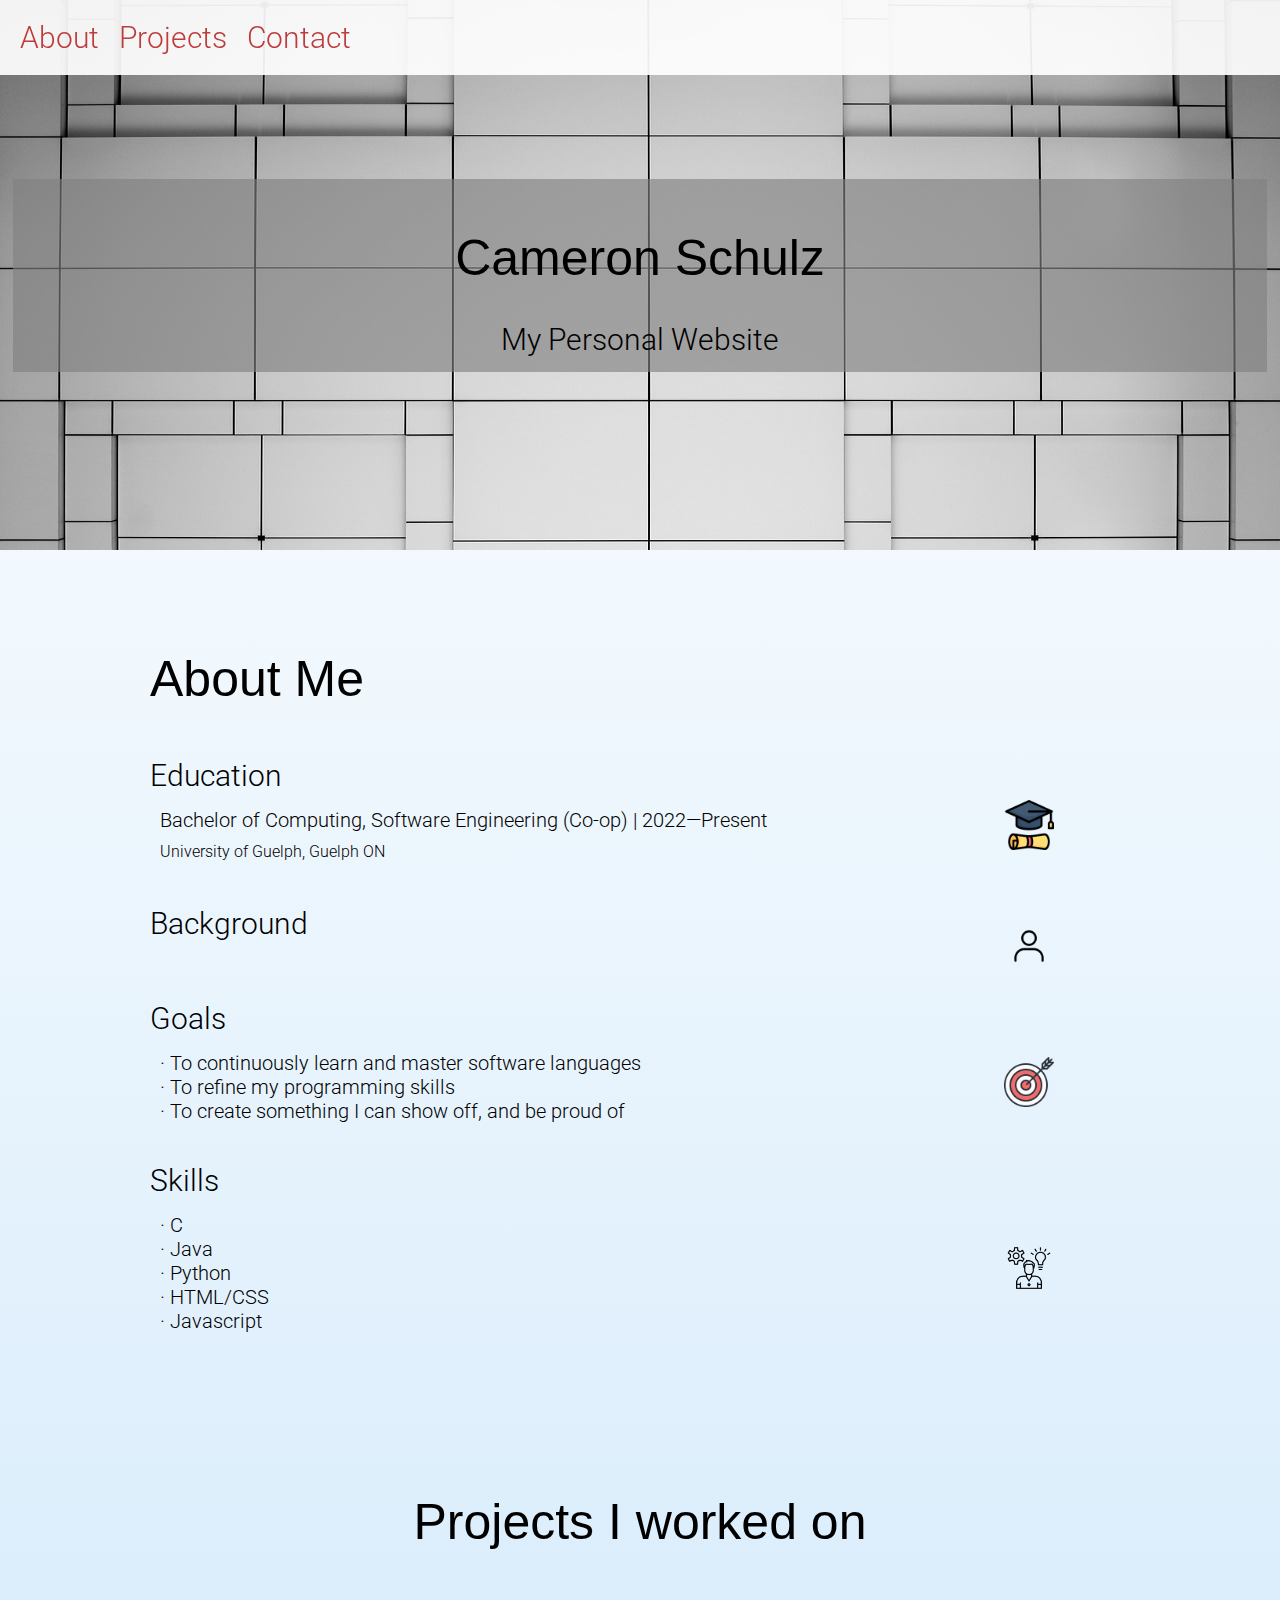
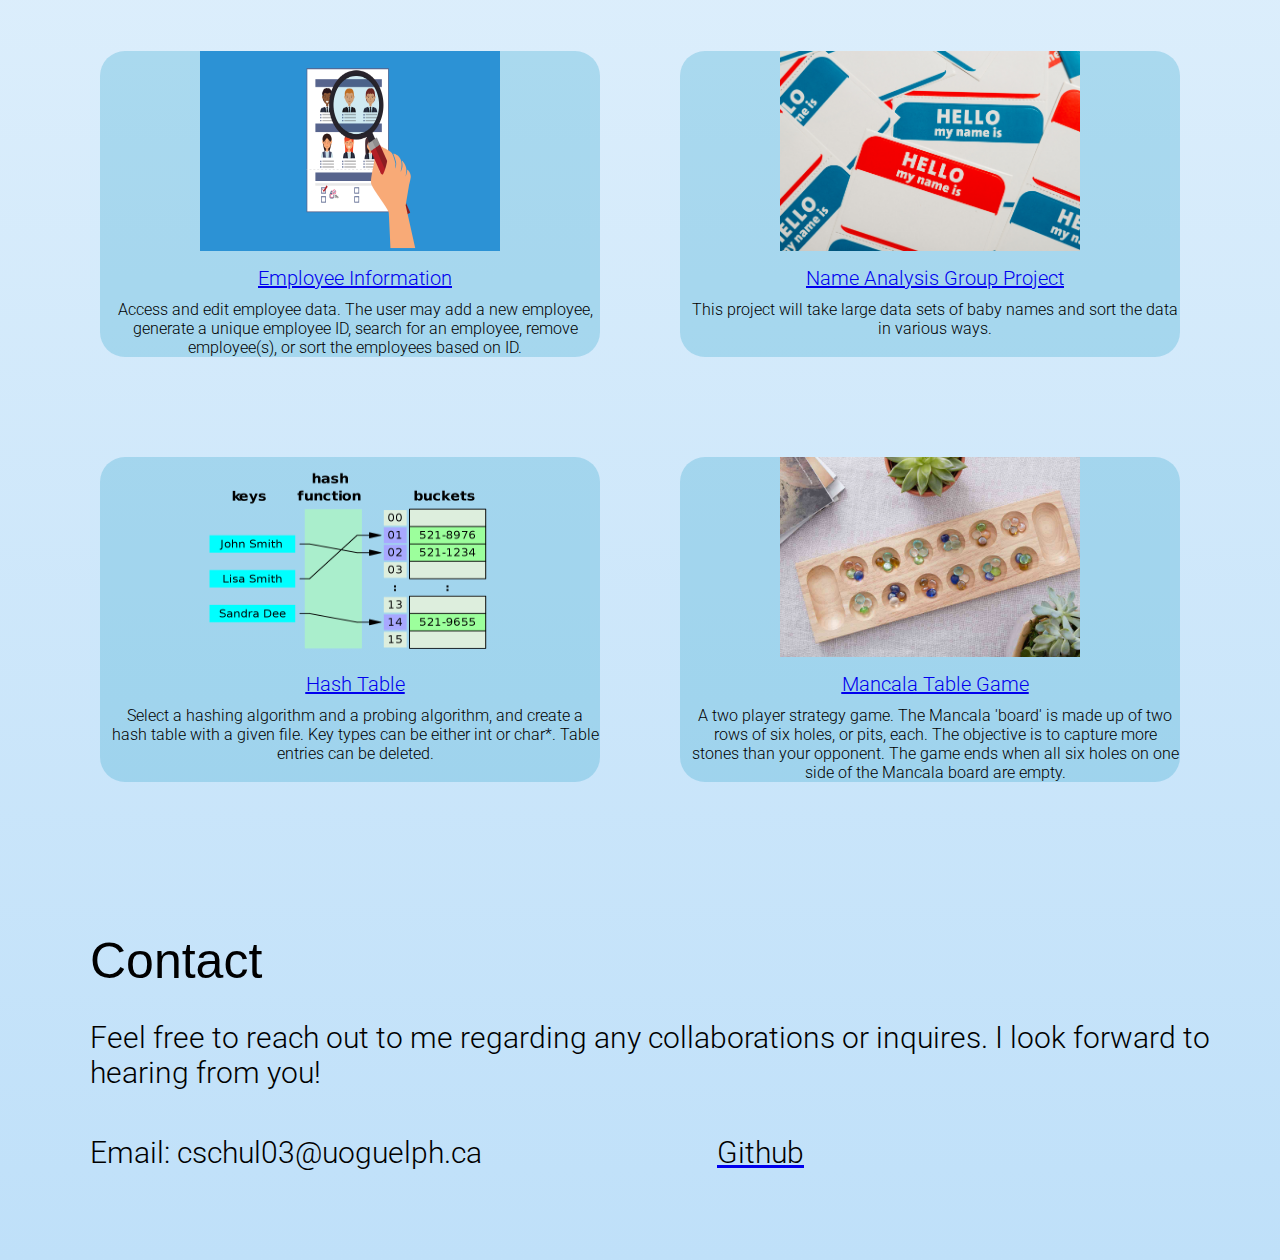
==== index.html @ c321ee20 "Added files via upload" ====
<!DOCTYPE html>

<html>

  <head>

    <link rel="preconnect" href="https://fonts.googleapis.com">
    <link rel="preconnect" href="https://fonts.gstatic.com" crossorigin>
    <link href="https://fonts.googleapis.com/css2?family=Roboto:wght@100;300;400;500;700&display=swap" rel="stylesheet">

    <link rel="stylesheet" href="style.css">

    <title>My Website</title>

  </head>

  <body>
    <header>
      <p>

      </p>
      <a class="link" href="#about">About</a>
      <a class="link" href="#projects">Projects</a>
      <a class="link" href="#contact">Contact</a>
    </header>
   
    <div class="title-container">

      <div class="format" style="
        width: 98vw;
        bottom: 200px;
        background-color: rgba(128, 128, 128, 0.64);
        ">
        <p class = "title">
          Cameron Schulz
        </p>
        <p class="subtitle" style="margin-top: -15px;">
          My Personal Website
        </p>

      </div>

    </div>

    <div class ="subformat" style="
      margin-bottom: 100px;
      margin-left: 150px;
    ">

      <section id="about">
        <p class="title" style="
        margin-top: 100px;
        margin-bottom: 20px;
      ">
        About Me
      </p>
      </section>

      <div class="grid-style" style="align-items: center;">
        <div class="text">
          <p class="subtitle">
            Education
          </p>

          <p class="description">
            Bachelor of Computing, Software Engineering (Co-op) | 2022—Present
          </p>
  
          <p class="point">
            University of Guelph, Guelph ON
          </p>

        </div> 
        <img class="icon" src="pic/education.png">
      </div>


      <div class="grid-style" style="align-items: center;">
        <div class="text">
          <p class="subtitle">
            Background
          </p>
    
          <p class="description">
          </p>
        </div>
        <img class="icon" src="pic/background.png">
        
      </div>


      <div class="grid-style" style="align-items: center;">
        <div class="text">
          <p class="subtitle">
            Goals
          </p>
    
          <p class="description">
            &#183; To continuously learn and master software languages <br>
            &#183; To refine my programming skills <br>
            &#183; To create something I can show off, and be proud of <br>
          </p>
        </div>
        <img class="icon" src="pic/goals.png">
        
      </div>
      

      <div class="grid-style" style="align-items: center;">
        <div class="text">
          <p class="subtitle">
            Skills
          </p>

          <p class="description">
            &#183; C          <br>
            &#183; Java       <br>
            &#183; Python     <br>
            &#183; HTML/CSS   <br>
            &#183; Javascript <br>
          </p>

        </div> 
        <img class="icon" src="pic/skills.png">
      </div>
    </div>



    
    <div class="format">
      <section id="projects">
        <p class="title" style="
          margin-bottom: 0px;
        ">
          Projects I worked on
        </p>
      </section>
      

      <div class="grid-style" style="align-items: top; margin-top: 100px;" >
        <div class="container" style="margin-left: 200px;">
          <a href="https://github.com/Camero-schulz/Employee_Information" target="_blank">
            <img class="poster" src="pic/employee.png">
            <p class="description" style="
              text-align: center;
              text-decoration: underline; 
              margin-top: 15px;
            ">
              Employee Information
            </p>
          </a>

          <p class="point" style="
            text-align: center;
          ">
          Access and edit employee data. The user may add a new 
          employee, generate a unique employee ID, search for an 
          employee, remove employee(s), or sort the employees based 
          on ID.
          </p>
        </div>

        <div class="container">
          <a href="https://github.com/Camero-schulz/Name_Analysis" target="_blank">
            <img class="poster" src="pic/name-analysis.jpg">
            <p class="description" style="
              text-align: center;
              text-decoration: underline; 
              margin-top: 15px;
            ">
              Name Analysis Group Project
            </p>
          </a>
          <p class="point" style="
            text-align: center;
          ">
          This project will take large data sets of baby names 
          and sort the data in various ways.
          </p>
        </div>
        
      </div>


      <div class="grid-style" style="align-items: top; margin-top: 100px;">
        <div class="container" style="margin-left: 200px; vertical-align: top;">
          <a href="https://github.com/Camero-schulz/Y2S1_HashTable" target="_blank">
            <img class="poster" src="pic/hash-table.png">
            <p class="description" style="
              text-align: center;
              text-decoration: underline; 
              margin-top: 15px;
            ">
              Hash Table
            </p>
          </a>

          <p class="point" style="
            text-align: center;
          ">
          Select a hashing algorithm and a probing algorithm, and 
          create a hash table with a given file. Key types can be
          either int or char*. Table entries can be deleted.
          </p>
        </div>

        <div class="container">
          <a href="https://github.com/Camero-schulz/Y2S1_MancalaGame" target="_blank">
            <img class="poster" src="pic/mancala.jpg">
            <p class="description" style="
              text-align: center;
              text-decoration: underline; 
              margin-top: 15px;
            ">
              Mancala Table Game
            </p>
          </a>
          

          <p class="point" style="
            text-align: center;
          ">
          A two player strategy game. The Mancala 'board' is made up 
          of two rows of six holes, or pits, each. The objective is to 
          capture more stones than your opponent. The game ends when 
          all six holes on one side of the Mancala board are empty.
          </p>
        </div>
        
      </div>

    </div>



    <div class="subformat" style="
      margin-top: 100px;
      margin-left: 90px;">
      <section id="contact">
        <p class="title">
          Contact
        </p>
      </section>
      

      <p class="subtitle" style="margin-top: -20px;">
        Feel free to reach out to me regarding any collaborations or inquires. I look forward to hearing from you!
      </p>

      <div class="grid-style" style="align-items: top; width: 60%; margin-bottom: 75px;">
        <p class="subtitle">
          Email: cschul03@uoguelph.ca
        </p>
  
        <a href="https://github.com/Camero-schulz" target="_blank">
          <p class="subtitle">
            Github
          </p>
          
        </a>
      </div>
      
      
    </div>
   
  </body>

</html>
---- style.css ----
html {
  scroll-behavior: smooth;
}

:root {
  --link-color:rgb(129, 129, 129);
  --header-link-color:rgb(191, 60, 60);
}

* {
  font-family: Roboto, Arial, sans-serif;
  font-weight: 300;
}

body {
  margin: 0;
  background: linear-gradient(rgb(255, 255, 255), rgb(191, 224, 249));
}

header {
  background-color: rgba(255, 255, 255, 0.921);
  /*background: linear-gradient(to right, rgb(217, 204, 181), rgb(179, 117, 117));*/
  /*background: linear-gradient(to right, rgba(181, 180, 178, 0.748), rgb(142, 133, 118, 0.61));*/
  height: 75px;
  display: flex;
  align-items: center;
  position: fixed;
  width: 100%;
}

.link {
  font-size: 30px;
  margin-left: 20px;
  text-decoration: none;
  color: var(--header-link-color);
  transition: all .1s linear;
  position: relative;
  bottom: 0;
  ;
}

a:hover {
  filter: brightness(160%); 
  filter: hue-rotate(270deg);
  bottom: 1px;
  filter: drop-shadow(2px 2px 3px var(--link-color));
}

.format {
  display: flex;
  align-items: center;
  justify-content: center;
  flex-direction: column;
} 

.subformat {
  display: flex;
  align-items: flex-start;
  justify-content: center;
  flex-direction: column;
}

.title {
  font-family:'Trebuchet MS', 'Lucida Sans Unicode', 'Lucida Grande', 'Lucida Sans', Arial, sans-serif;
  font-size: 50px;
  justify-content: center;
}

.subtitle {
  color: black;
  font-size: 30px;
  margin-bottom: 15px;
  justify-content: center;  
}

.description {
  font-size: 20px;
  margin-top: 0;
  margin-bottom: 10px;
  margin-left: 10px;
}

.point {
  margin-top: 0;
  margin-bottom: 0;
  margin-left: 10px;
}

.background-img {
  width: 100%;
  height: 500px;
}

.title-container {
  background: url("pic/abstract-img.jpg") 50% 50% no-repeat;
  background-size:100% 110%; 
  height: 550px;
  display: grid;
  place-items: center;
}

.grid-style {
  display: flex;  
  flex-direction: row; 
  justify-content: space-between;
  width: 100%;
  margin-right: 200px;
}

.icon {
  margin-top: 60px;
  width: 50px;
  margin-right: 20%;
  padding-left: 10%;
}

.poster {
  width: 300px;
  height: 200px;
  overflow: hidden;
  display: block;
  margin-left: auto;
  margin-right: auto;
}

.container {
  width: 500px;
  vertical-align: top;
  background-color: rgba(71, 174, 212, 0.327);
  border-radius: 25px;
}
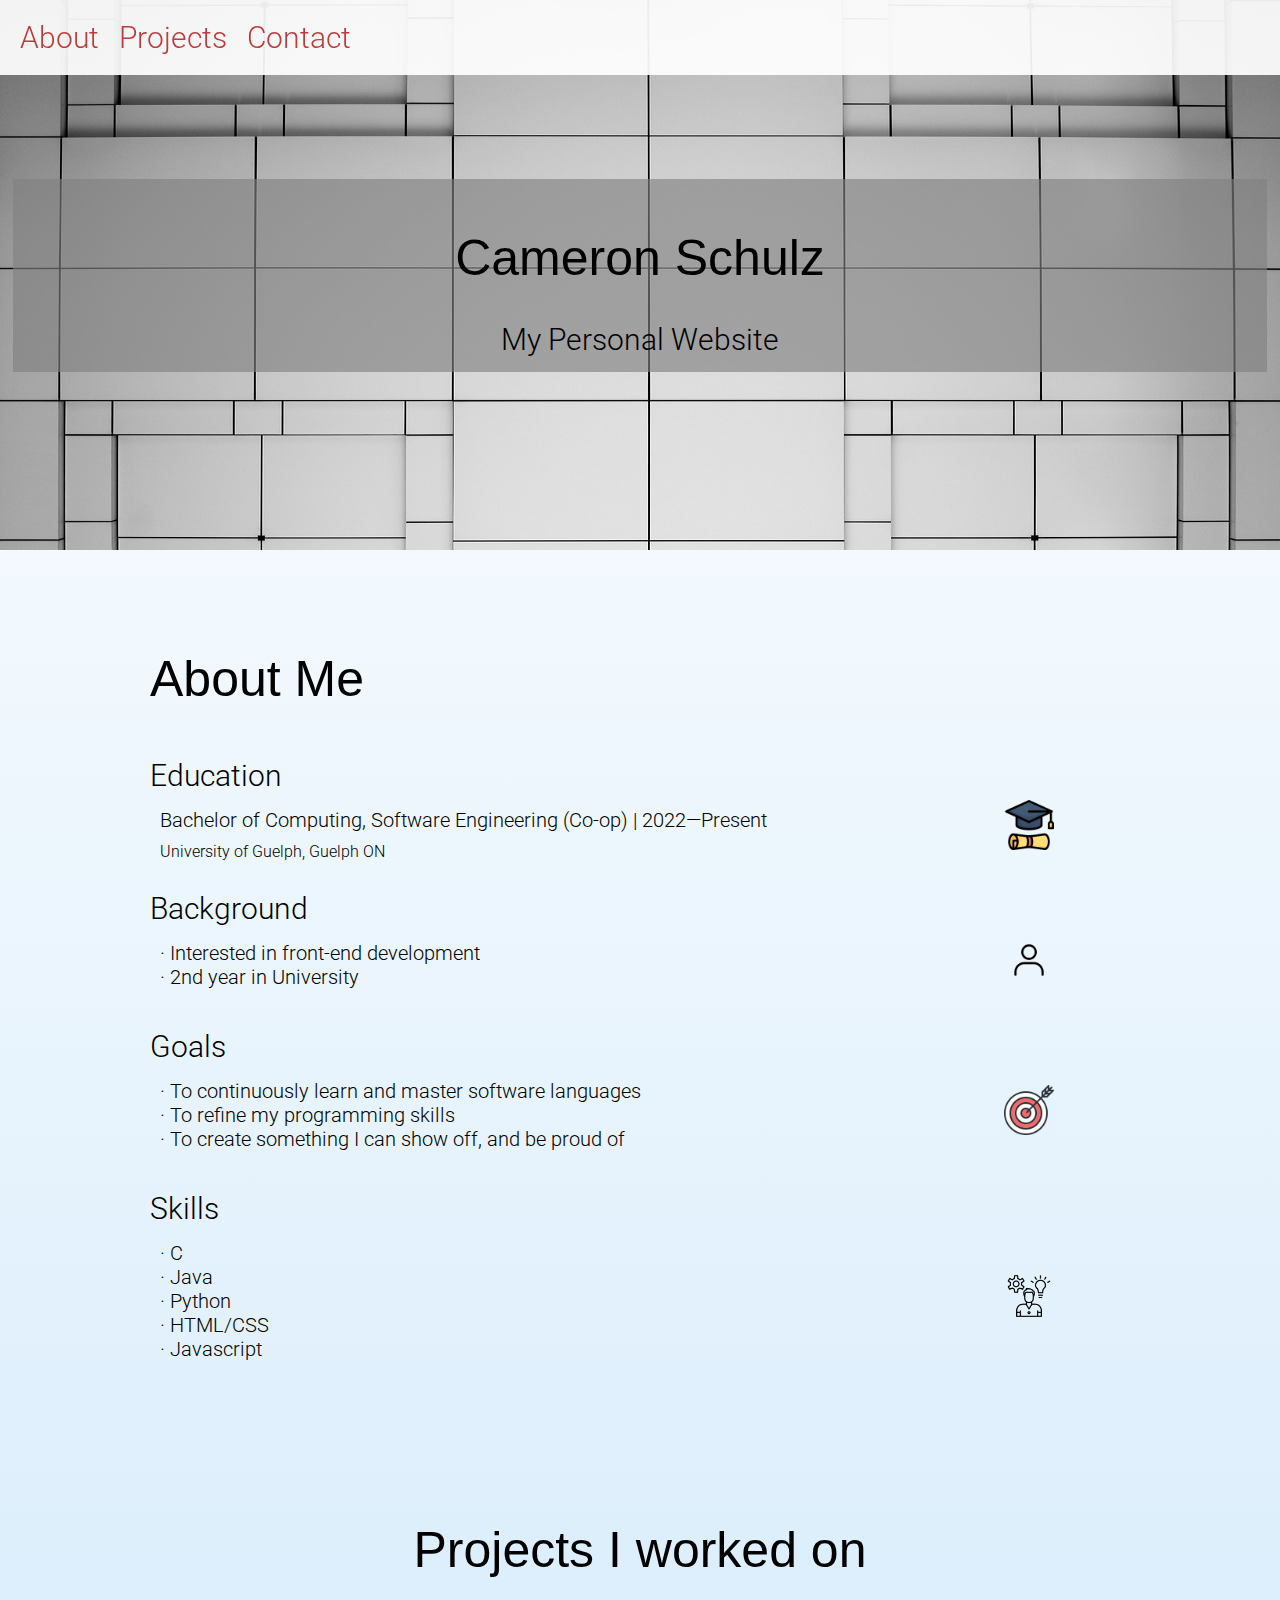
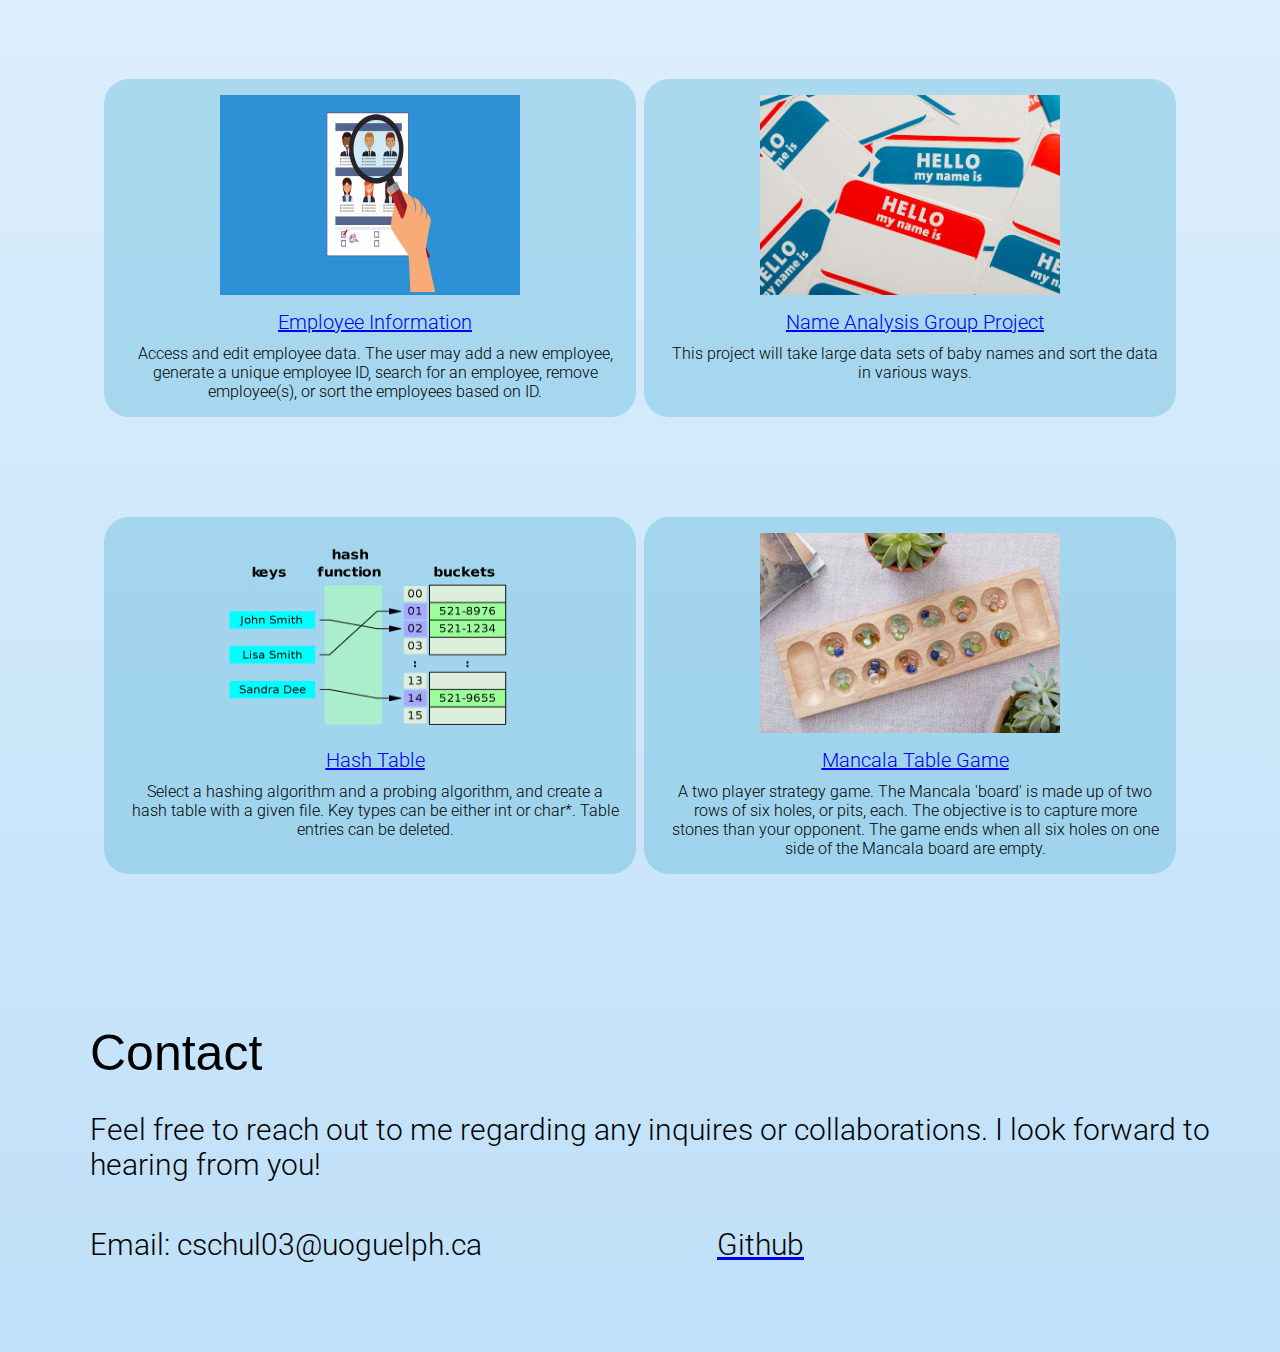
==== commit 5af6b800: "changed formatting -- added background info" ====
--- a/index.html
+++ b/index.html
@@ -82,6 +82,8 @@
           </p>
     
           <p class="description">
+            &#183; Interested in front-end development <br>
+            &#183; 2nd year in University <br>
           </p>
         </div>
         <img class="icon" src="pic/background.png">
@@ -138,8 +140,8 @@
       </section>
       
 
-      <div class="grid-style" style="align-items: top; margin-top: 100px;" >
-        <div class="container" style="margin-left: 200px;">
+      <div class="grid-style" style="align-items: top; margin-top: 100px; justify-content: space-around;" >
+        <div class="container" style="margin-left: 200px; ">
           <a href="https://github.com/Camero-schulz/Employee_Information" target="_blank">
             <img class="poster" src="pic/employee.png">
             <p class="description" style="
@@ -183,7 +185,7 @@
       </div>
 
 
-      <div class="grid-style" style="align-items: top; margin-top: 100px;">
+      <div class="grid-style" style="align-items: top; margin-top: 100px; justify-content: space-around;">
         <div class="container" style="margin-left: 200px; vertical-align: top;">
           <a href="https://github.com/Camero-schulz/Y2S1_HashTable" target="_blank">
             <img class="poster" src="pic/hash-table.png">
@@ -245,7 +247,7 @@
       
 
       <p class="subtitle" style="margin-top: -20px;">
-        Feel free to reach out to me regarding any collaborations or inquires. I look forward to hearing from you!
+        Feel free to reach out to me regarding any inquires or collaborations. I look forward to hearing from you!
       </p>
 
       <div class="grid-style" style="align-items: top; width: 60%; margin-bottom: 75px;">
--- a/style.css
+++ b/style.css
@@ -26,6 +26,7 @@
   align-items: center;
   position: fixed;
   width: 100%;
+  z-index: 1;
 }
 
 .link {
@@ -128,4 +129,5 @@
   vertical-align: top;
   background-color: rgba(71, 174, 212, 0.327);
   border-radius: 25px;
+  padding: 1rem;
 }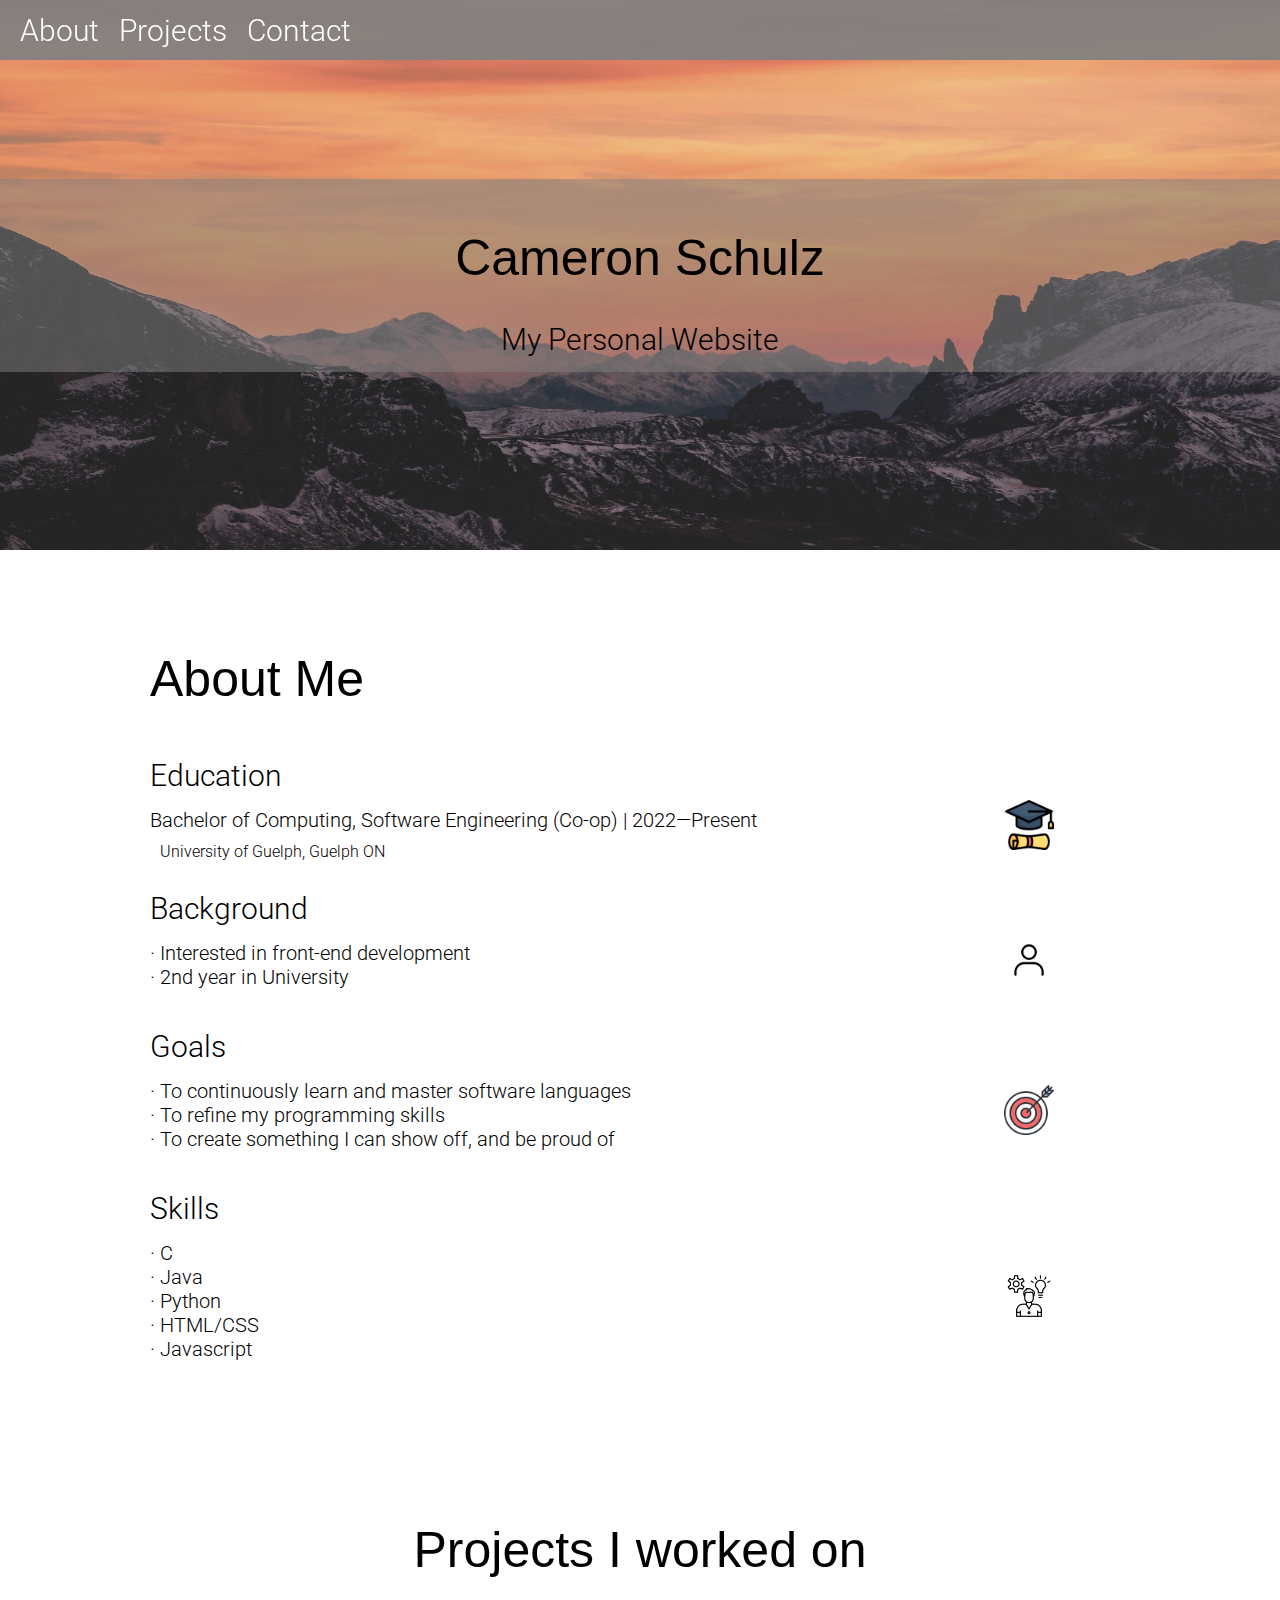
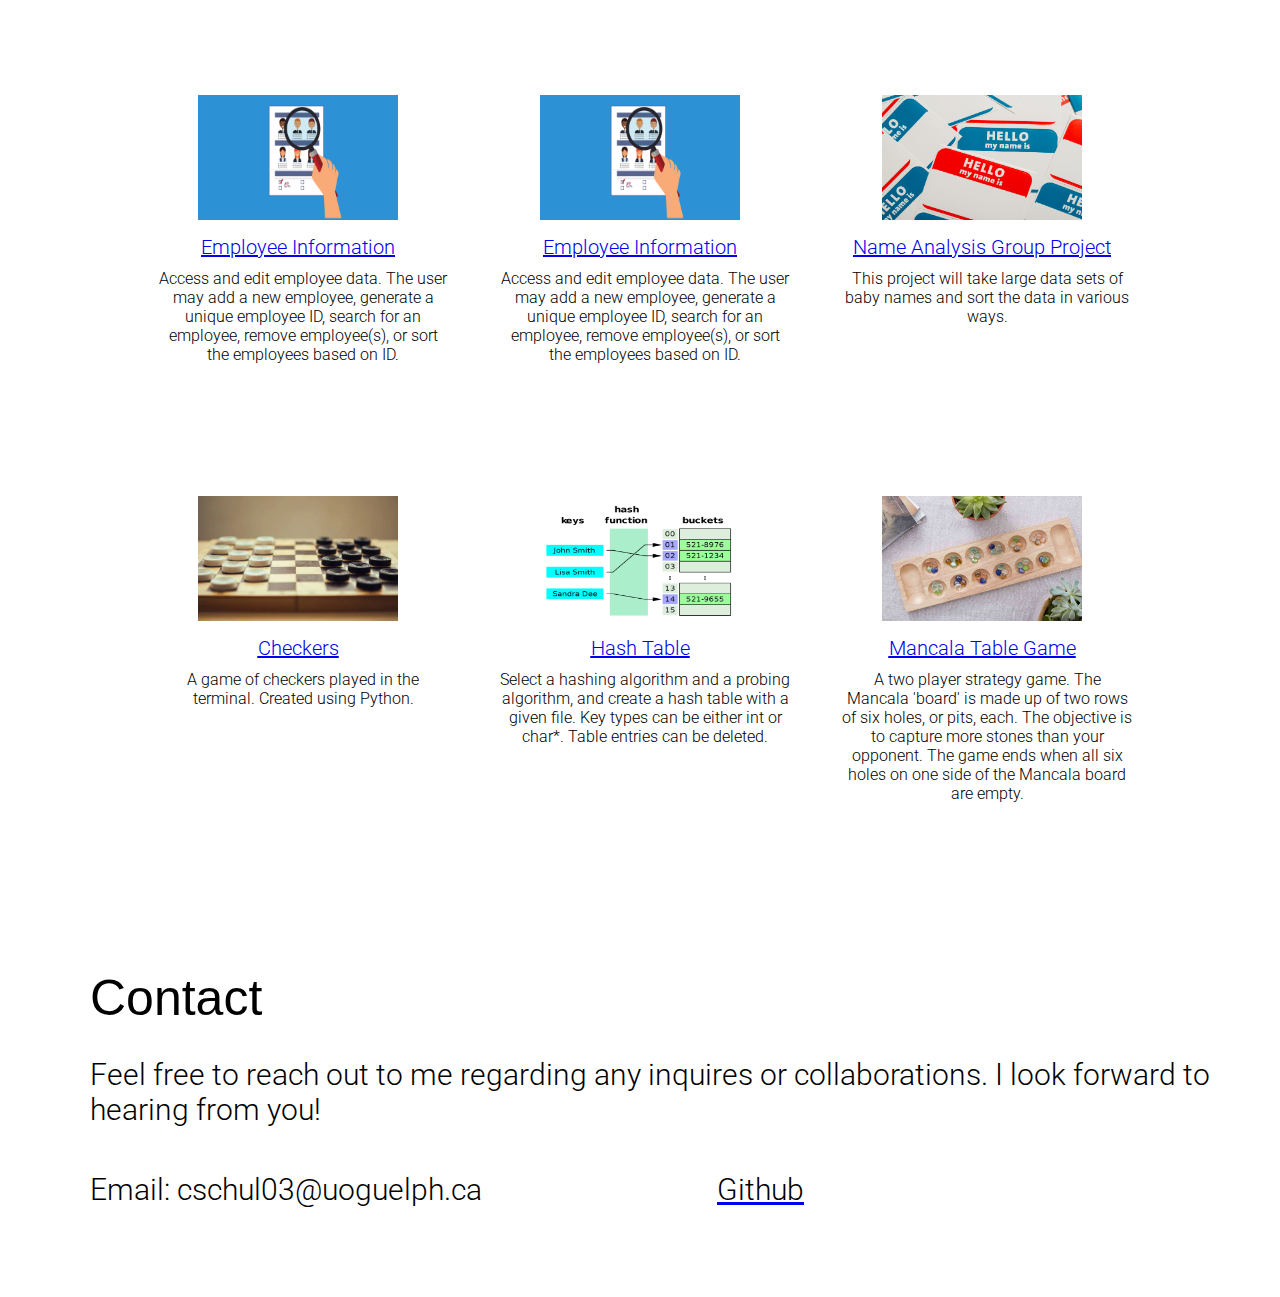
==== commit c0015583: "index formatting, updated grid-style to use a grid, added footer-style and icon-style, changed page " ====
--- a/index.html
+++ b/index.html
@@ -1,52 +1,35 @@
 <!DOCTYPE html>
-
 <html>
-
   <head>
-
     <link rel="preconnect" href="https://fonts.googleapis.com">
     <link rel="preconnect" href="https://fonts.gstatic.com" crossorigin>
     <link href="https://fonts.googleapis.com/css2?family=Roboto:wght@100;300;400;500;700&display=swap" rel="stylesheet">
-
     <link rel="stylesheet" href="style.css">
-
     <title>My Website</title>
-
   </head>
 
   <body>
     <header>
-      <p>
-
-      </p>
       <a class="link" href="#about">About</a>
       <a class="link" href="#projects">Projects</a>
       <a class="link" href="#contact">Contact</a>
     </header>
    
     <div class="title-container">
-
       <div class="format" style="
-        width: 98vw;
+        width: 100%;
         bottom: 200px;
-        background-color: rgba(128, 128, 128, 0.64);
+        background-color: rgba(128, 128, 128, 0.5);
         ">
-        <p class = "title">
-          Cameron Schulz
-        </p>
-        <p class="subtitle" style="margin-top: -15px;">
-          My Personal Website
-        </p>
-
-      </div>
-
+        <p class = "title">Cameron Schulz</p>
+        <p class="subtitle" style="margin-top: -15px;">My Personal Website</p>
+      </div>
     </div>
 
     <div class ="subformat" style="
       margin-bottom: 100px;
       margin-left: 150px;
     ">
-
       <section id="about">
         <p class="title" style="
         margin-top: 100px;
@@ -56,47 +39,29 @@
       </p>
       </section>
 
-      <div class="grid-style" style="align-items: center;">
-        <div class="text">
-          <p class="subtitle">
-            Education
-          </p>
-
-          <p class="description">
-            Bachelor of Computing, Software Engineering (Co-op) | 2022—Present
-          </p>
-  
-          <p class="point">
-            University of Guelph, Guelph ON
-          </p>
-
+      <div class="icon-style">
+        <div class="text">
+          <p class="subtitle">Education</p>
+          <p class="description">Bachelor of Computing, Software Engineering (Co-op) | 2022—Present</p>
+          <p class="point">University of Guelph, Guelph ON</p>
         </div> 
         <img class="icon" src="pic/education.png">
       </div>
 
-
-      <div class="grid-style" style="align-items: center;">
-        <div class="text">
-          <p class="subtitle">
-            Background
-          </p>
-    
+      <div class="icon-style">
+        <div class="text">
+          <p class="subtitle">Background</p>
           <p class="description">
             &#183; Interested in front-end development <br>
             &#183; 2nd year in University <br>
           </p>
         </div>
         <img class="icon" src="pic/background.png">
-        
-      </div>
-
-
-      <div class="grid-style" style="align-items: center;">
-        <div class="text">
-          <p class="subtitle">
-            Goals
-          </p>
-    
+      </div>
+
+      <div class="icon-style">
+        <div class="text">
+          <p class="subtitle">Goals</p>
           <p class="description">
             &#183; To continuously learn and master software languages <br>
             &#183; To refine my programming skills <br>
@@ -104,16 +69,11 @@
           </p>
         </div>
         <img class="icon" src="pic/goals.png">
-        
-      </div>
-      
-
-      <div class="grid-style" style="align-items: center;">
-        <div class="text">
-          <p class="subtitle">
-            Skills
-          </p>
-
+      </div>
+
+      <div class="icon-style">
+        <div class="text">
+          <p class="subtitle">Skills</p>
           <p class="description">
             &#183; C          <br>
             &#183; Java       <br>
@@ -121,15 +81,11 @@
             &#183; HTML/CSS   <br>
             &#183; Javascript <br>
           </p>
-
         </div> 
         <img class="icon" src="pic/skills.png">
       </div>
     </div>
 
-
-
-    
     <div class="format">
       <section id="projects">
         <p class="title" style="
@@ -139,9 +95,8 @@
         </p>
       </section>
       
-
-      <div class="grid-style" style="align-items: top; margin-top: 100px; justify-content: space-around;" >
-        <div class="container" style="margin-left: 200px; ">
+      <div class="grid-style">
+        <div class="container">
           <a href="https://github.com/Camero-schulz/Employee_Information" target="_blank">
             <img class="poster" src="pic/employee.png">
             <p class="description" style="
@@ -152,7 +107,6 @@
               Employee Information
             </p>
           </a>
-
           <p class="point" style="
             text-align: center;
           ">
@@ -164,6 +118,27 @@
         </div>
 
         <div class="container">
+          <a href="https://github.com/Camero-schulz/Employee_Information" target="_blank">
+            <img class="poster" src="pic/employee.png">
+            <p class="description" style="
+              text-align: center;
+              text-decoration: underline; 
+              margin-top: 15px;
+            ">
+              Employee Information
+            </p>
+          </a>
+          <p class="point" style="
+            text-align: center;
+          ">
+          Access and edit employee data. The user may add a new 
+          employee, generate a unique employee ID, search for an 
+          employee, remove employee(s), or sort the employees based 
+          on ID.
+          </p>
+        </div>
+
+        <div class="container">
           <a href="https://github.com/Camero-schulz/Name_Analysis" target="_blank">
             <img class="poster" src="pic/name-analysis.jpg">
             <p class="description" style="
@@ -181,12 +156,30 @@
           and sort the data in various ways.
           </p>
         </div>
-        
-      </div>
-
-
-      <div class="grid-style" style="align-items: top; margin-top: 100px; justify-content: space-around;">
-        <div class="container" style="margin-left: 200px; vertical-align: top;">
+      </div>
+
+
+      <div class="grid-style">
+        <div class="container">
+          <a href="https://github.com/Camero-schulz/checkers" target="_blank">
+            <img class="poster" src="pic/checkers.webp">
+            <p class="description" style="
+              text-align: center;
+              text-decoration: underline; 
+              margin-top: 15px;
+            ">
+              Checkers
+            </p>
+          </a>
+
+          <p class="point" style="
+            text-align: center;
+          ">
+          A game of checkers played in the terminal. Created using Python.
+          </p>
+        </div>
+
+        <div class="container">
           <a href="https://github.com/Camero-schulz/Y2S1_HashTable" target="_blank">
             <img class="poster" src="pic/hash-table.png">
             <p class="description" style="
@@ -245,27 +238,14 @@
         </p>
       </section>
       
-
-      <p class="subtitle" style="margin-top: -20px;">
-        Feel free to reach out to me regarding any inquires or collaborations. I look forward to hearing from you!
-      </p>
-
-      <div class="grid-style" style="align-items: top; width: 60%; margin-bottom: 75px;">
-        <p class="subtitle">
-          Email: cschul03@uoguelph.ca
-        </p>
-  
+      <p class="subtitle" style="margin-top: -20px;">Feel free to reach out to me regarding any inquires or collaborations. I look forward to hearing from you!</p>
+
+      <div class="footer-style">
+        <p class="subtitle">Email: cschul03@uoguelph.ca</p>
         <a href="https://github.com/Camero-schulz" target="_blank">
-          <p class="subtitle">
-            Github
-          </p>
-          
+          <p class="subtitle">Github</p>
         </a>
       </div>
-      
-      
-    </div>
-   
+    </div>
   </body>
-
 </html>--- a/style.css
+++ b/style.css
@@ -4,7 +4,7 @@
 
 :root {
   --link-color:rgb(129, 129, 129);
-  --header-link-color:rgb(191, 60, 60);
+  --header-link-color:rgb(255, 255, 255);
 }
 
 * {
@@ -14,14 +14,15 @@
 
 body {
   margin: 0;
-  background: linear-gradient(rgb(255, 255, 255), rgb(191, 224, 249));
+
+  /* background: linear-gradient(rgb(255, 255, 255), rgb(191, 224, 249)); */
 }
 
 header {
-  background-color: rgba(255, 255, 255, 0.921);
+  background-color: rgba(128, 128, 128, 0.921);
   /*background: linear-gradient(to right, rgb(217, 204, 181), rgb(179, 117, 117));*/
   /*background: linear-gradient(to right, rgba(181, 180, 178, 0.748), rgb(142, 133, 118, 0.61));*/
-  height: 75px;
+  height: 60px;
   display: flex;
   align-items: center;
   position: fixed;
@@ -78,7 +79,6 @@
   font-size: 20px;
   margin-top: 0;
   margin-bottom: 10px;
-  margin-left: 10px;
 }
 
 .point {
@@ -93,19 +93,37 @@
 }
 
 .title-container {
-  background: url("pic/abstract-img.jpg") 50% 50% no-repeat;
+  background: url("pic/b1.jpg") 50% 50% no-repeat;
   background-size:100% 110%; 
   height: 550px;
   display: grid;
   place-items: center;
 }
 
-.grid-style {
-  display: flex;  
-  flex-direction: row; 
+.icon-style {
+  display: flex;
+  flex-direction: row;
   justify-content: space-between;
   width: 100%;
-  margin-right: 200px;
+  align-items: center;
+}
+
+.footer-style {
+  display: flex;
+  flex-direction: row;
+  justify-content: space-between;
+  width: 60%;
+  align-items: top;  
+  margin-bottom: 75px;
+}
+
+.grid-style {
+  display: grid;  
+  grid-template-columns: repeat(3, minmax(300px, 1fr));
+  gap: 10px;
+  margin-top: 100px;
+  /* align-items: top; */
+  /* justify-content: space-around; */
 }
 
 .icon {
@@ -116,8 +134,8 @@
 }
 
 .poster {
-  width: 300px;
-  height: 200px;
+  width: 200px;
+  height: 125px;
   overflow: hidden;
   display: block;
   margin-left: auto;
@@ -125,9 +143,7 @@
 }
 
 .container {
-  width: 500px;
+  width: 300px;
   vertical-align: top;
-  background-color: rgba(71, 174, 212, 0.327);
-  border-radius: 25px;
   padding: 1rem;
 }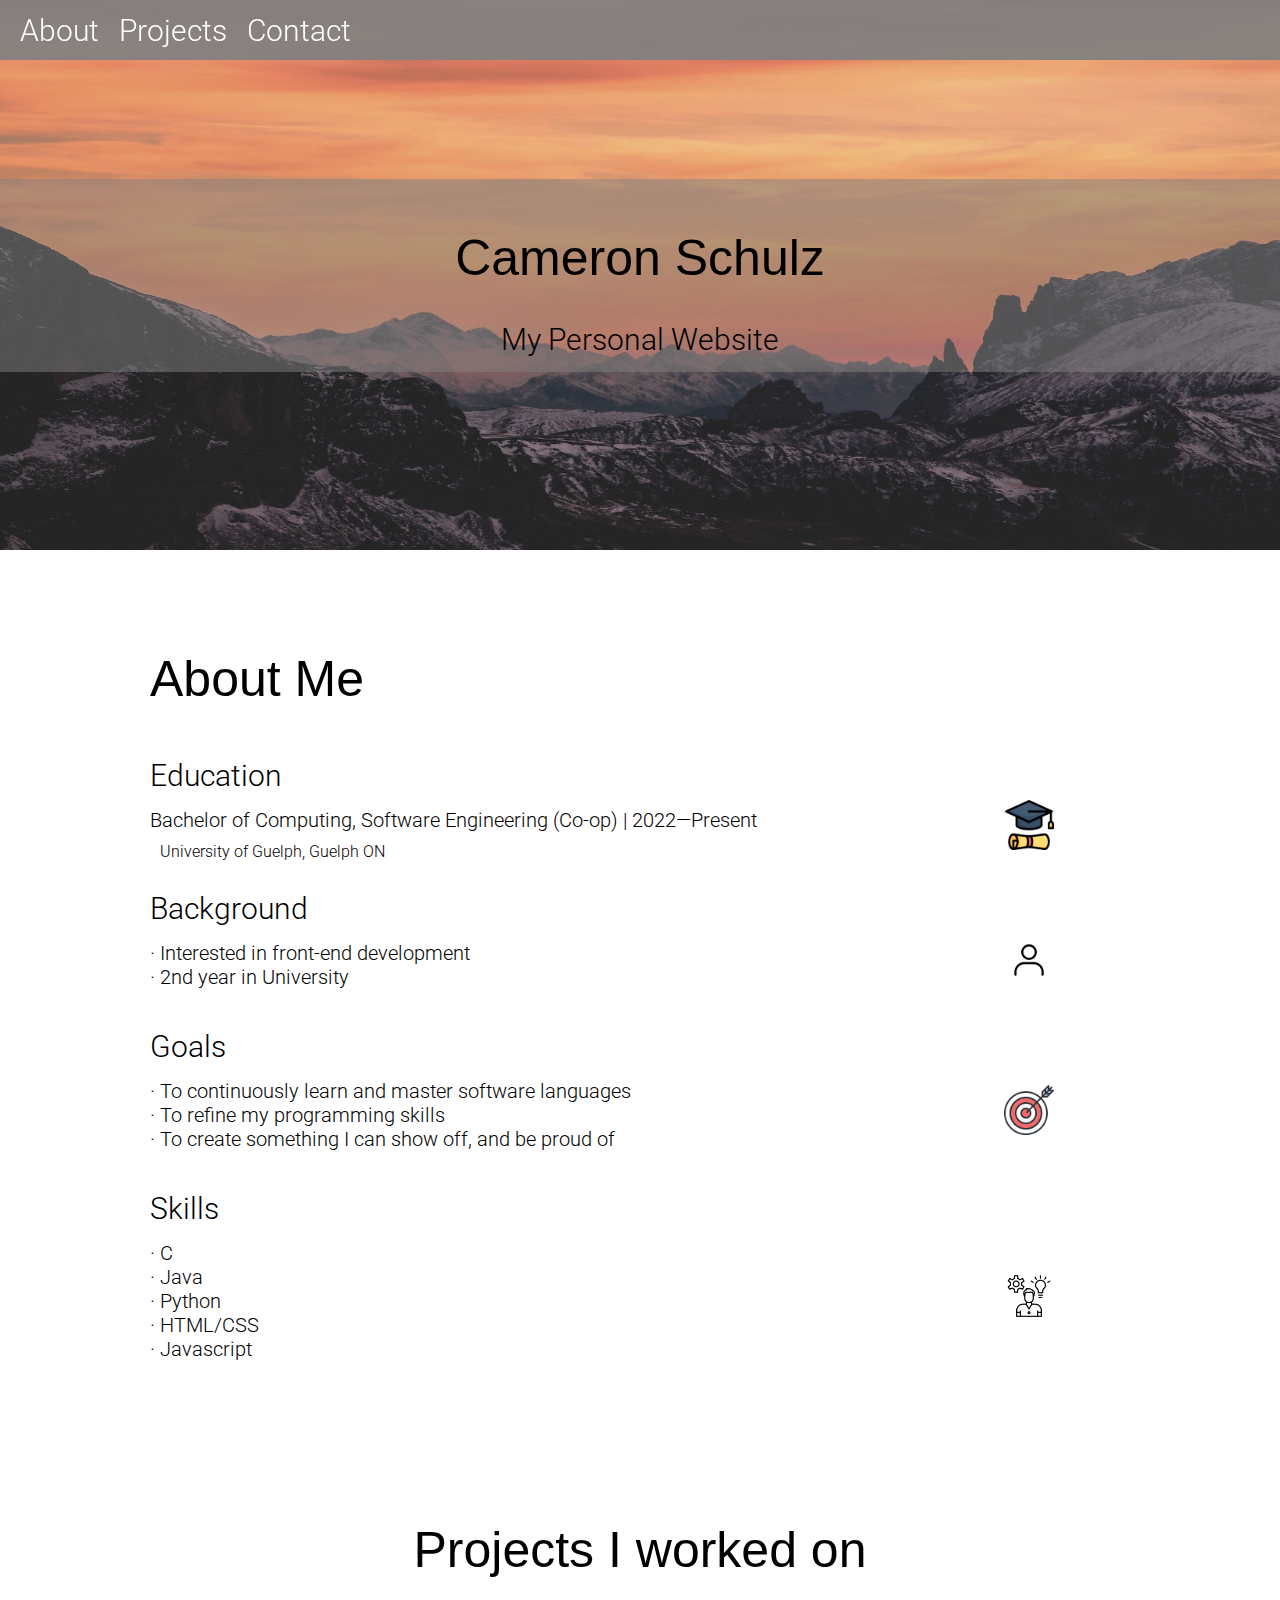
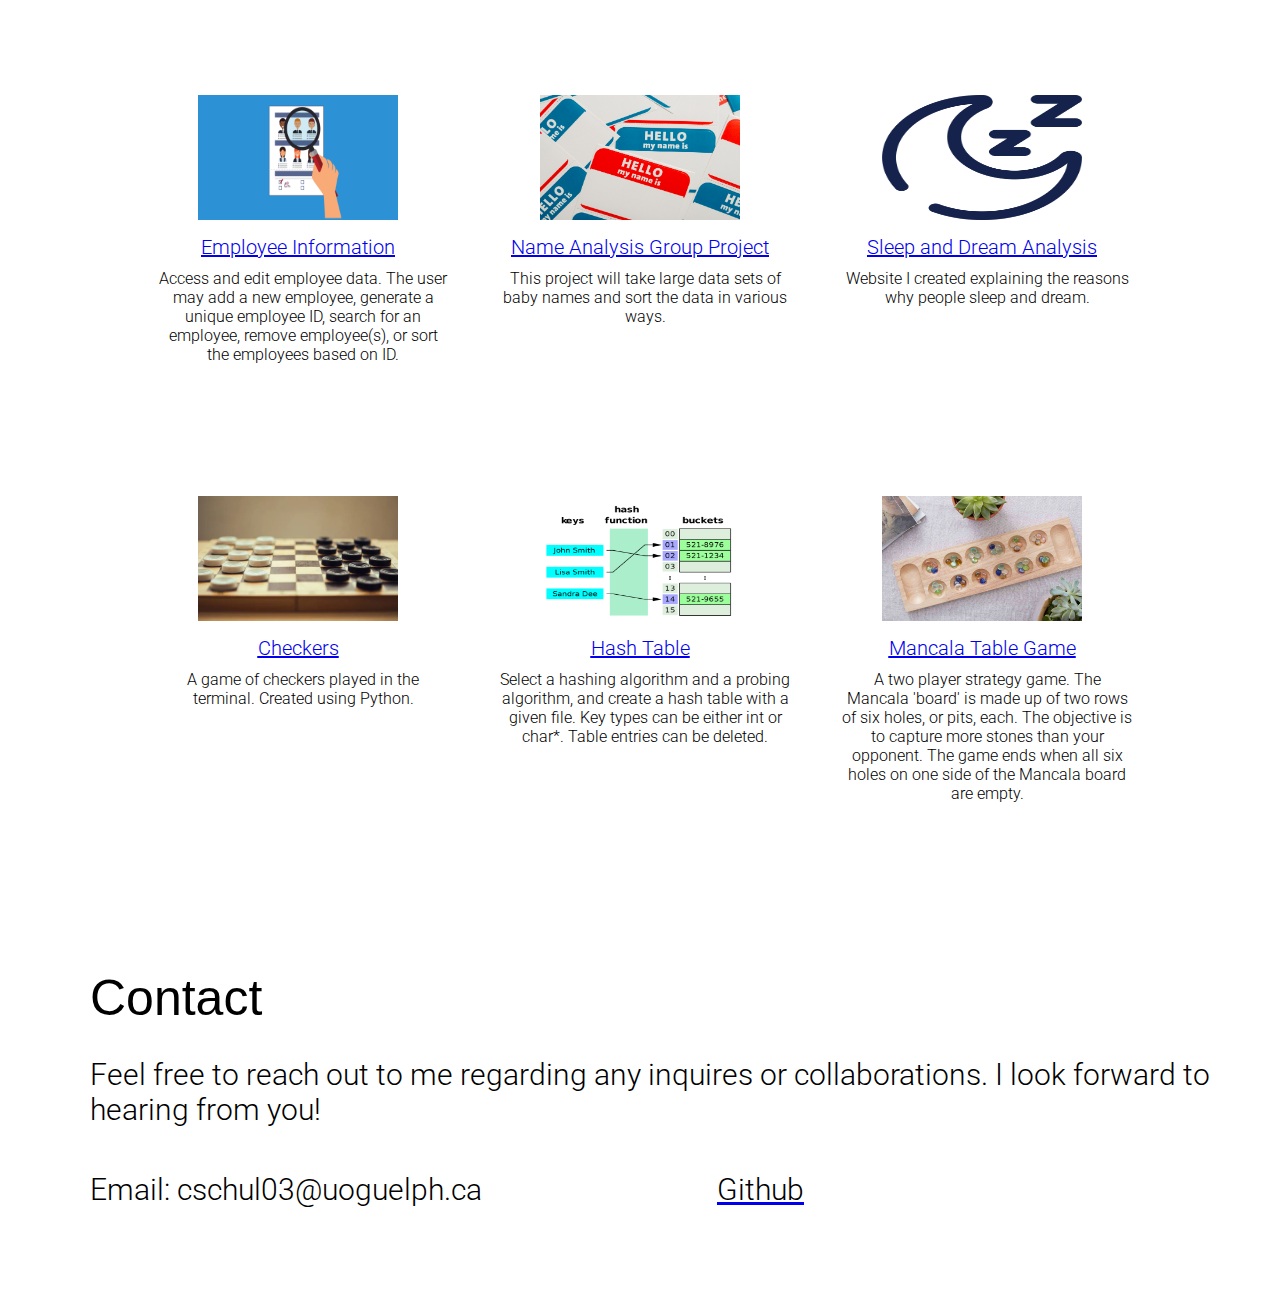
==== commit 67262749: "added the sleep and dream website to projects I worked on" ====
--- a/index.html
+++ b/index.html
@@ -118,27 +118,6 @@
         </div>
 
         <div class="container">
-          <a href="https://github.com/Camero-schulz/Employee_Information" target="_blank">
-            <img class="poster" src="pic/employee.png">
-            <p class="description" style="
-              text-align: center;
-              text-decoration: underline; 
-              margin-top: 15px;
-            ">
-              Employee Information
-            </p>
-          </a>
-          <p class="point" style="
-            text-align: center;
-          ">
-          Access and edit employee data. The user may add a new 
-          employee, generate a unique employee ID, search for an 
-          employee, remove employee(s), or sort the employees based 
-          on ID.
-          </p>
-        </div>
-
-        <div class="container">
           <a href="https://github.com/Camero-schulz/Name_Analysis" target="_blank">
             <img class="poster" src="pic/name-analysis.jpg">
             <p class="description" style="
@@ -154,6 +133,24 @@
           ">
           This project will take large data sets of baby names 
           and sort the data in various ways.
+          </p>
+        </div>
+
+        <div class="container">
+          <a href="A3/home.html" target="_blank">
+            <img class="poster" src="pic/sleep-2.png">
+            <p class="description" style="
+              text-align: center;
+              text-decoration: underline; 
+              margin-top: 15px;
+            ">
+              Sleep and Dream Analysis 
+            </p>
+          </a>
+          <p class="point" style="
+            text-align: center;
+          ">
+          Website I created explaining the reasons why people sleep and dream.
           </p>
         </div>
       </div>
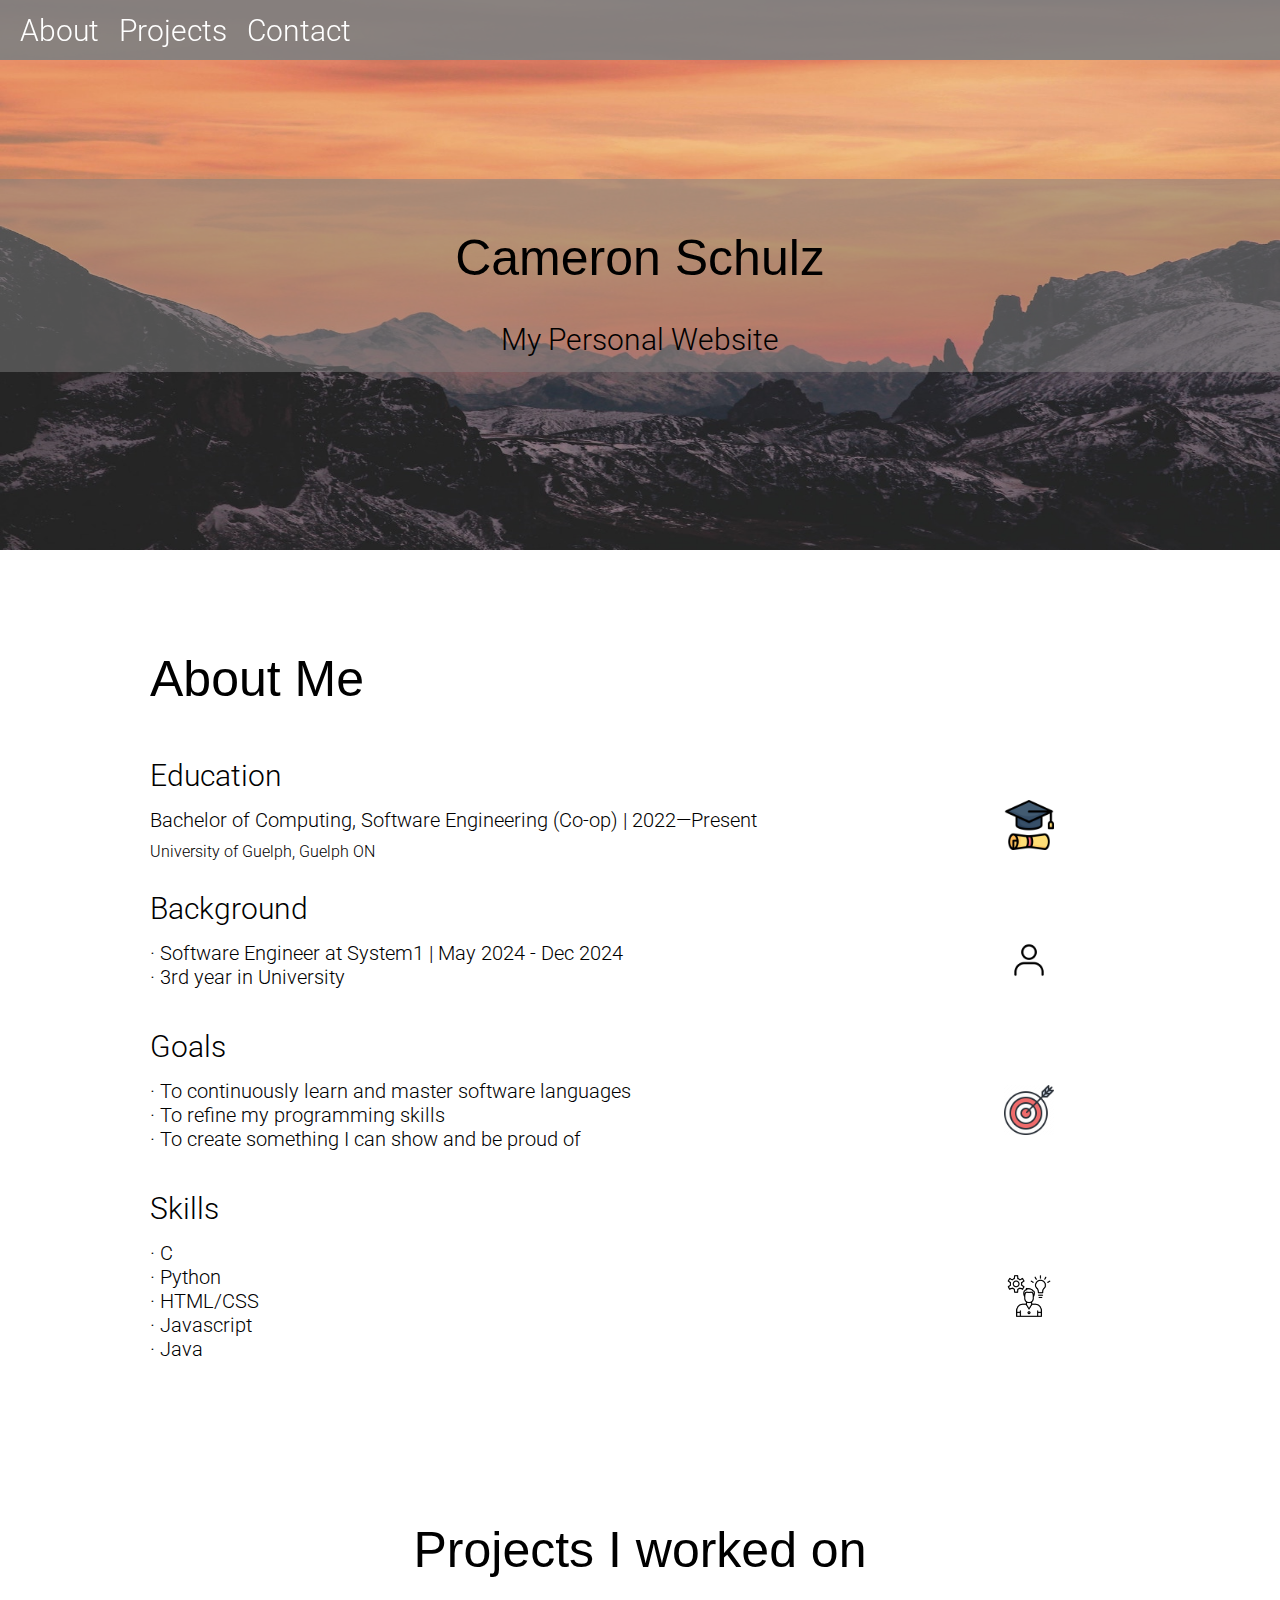
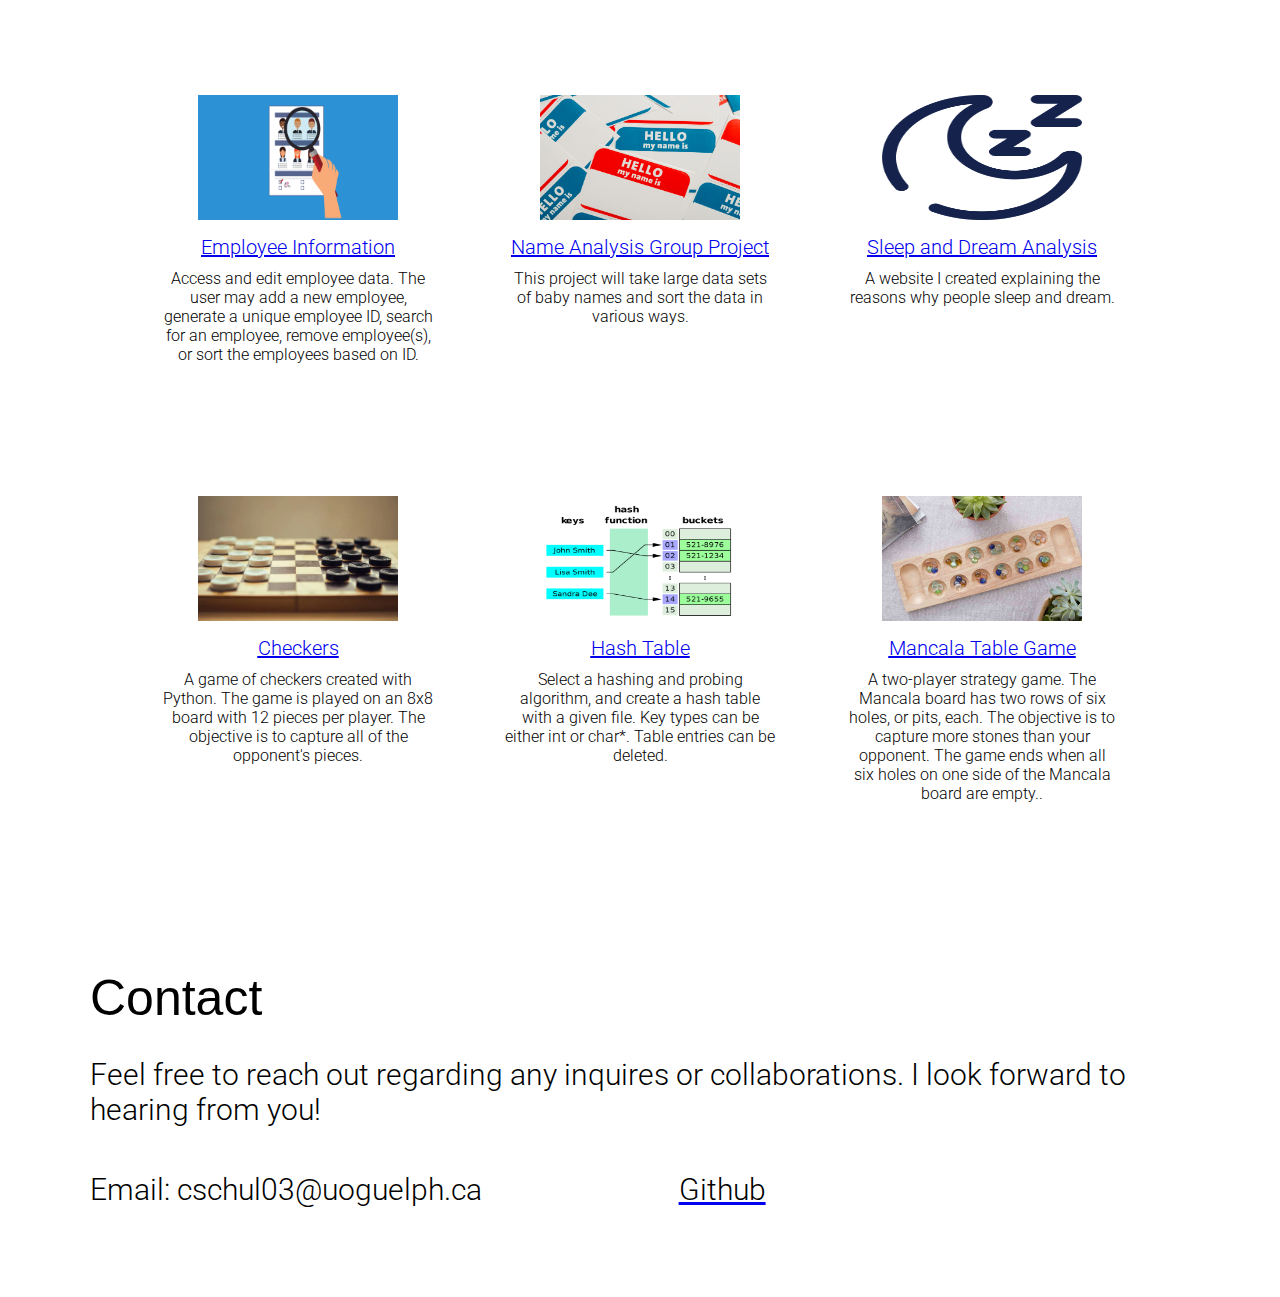
==== commit 40306cea: "added new classes and moved embedded css to style.css. fixed spelling. condensed index.html. updated" ====
--- a/index.html
+++ b/index.html
@@ -5,7 +5,7 @@
     <link rel="preconnect" href="https://fonts.gstatic.com" crossorigin>
     <link href="https://fonts.googleapis.com/css2?family=Roboto:wght@100;300;400;500;700&display=swap" rel="stylesheet">
     <link rel="stylesheet" href="style.css">
-    <title>My Website</title>
+    <title>Cameron Schulz Personal Website</title>
   </head>
 
   <body>
@@ -14,72 +14,57 @@
       <a class="link" href="#projects">Projects</a>
       <a class="link" href="#contact">Contact</a>
     </header>
-   
     <div class="title-container">
-      <div class="format" style="
-        width: 100%;
-        bottom: 200px;
-        background-color: rgba(128, 128, 128, 0.5);
-        ">
+      <div class="format title-format">
         <p class = "title">Cameron Schulz</p>
         <p class="subtitle" style="margin-top: -15px;">My Personal Website</p>
       </div>
     </div>
 
-    <div class ="subformat" style="
-      margin-bottom: 100px;
-      margin-left: 150px;
-    ">
+    <div class ="subformat about-container">
       <section id="about">
-        <p class="title" style="
-        margin-top: 100px;
-        margin-bottom: 20px;
-      ">
-        About Me
-      </p>
+        <p class="title" style="margin-top: 100px; margin-bottom: 20px;">
+          About Me
+        </p>
       </section>
-
       <div class="icon-style">
         <div class="text">
           <p class="subtitle">Education</p>
-          <p class="description">Bachelor of Computing, Software Engineering (Co-op) | 2022—Present</p>
+          <p class="description about-description">Bachelor of Computing, Software Engineering (Co-op) | 2022—Present</p>
           <p class="point">University of Guelph, Guelph ON</p>
         </div> 
         <img class="icon" src="pic/education.png">
       </div>
-
       <div class="icon-style">
         <div class="text">
           <p class="subtitle">Background</p>
-          <p class="description">
-            &#183; Interested in front-end development <br>
-            &#183; 2nd year in University <br>
+          <p class="description about-description">
+            &#183; Software Engineer at System1 | May 2024 - Dec 2024 <br>
+            &#183; 3rd year in University <br>
           </p>
         </div>
         <img class="icon" src="pic/background.png">
       </div>
-
       <div class="icon-style">
         <div class="text">
           <p class="subtitle">Goals</p>
-          <p class="description">
+          <p class="description about-description">
             &#183; To continuously learn and master software languages <br>
             &#183; To refine my programming skills <br>
-            &#183; To create something I can show off, and be proud of <br>
+            &#183; To create something I can show and be proud of <br>
           </p>
         </div>
         <img class="icon" src="pic/goals.png">
       </div>
-
       <div class="icon-style">
         <div class="text">
           <p class="subtitle">Skills</p>
-          <p class="description">
+          <p class="description about-description">
             &#183; C          <br>
-            &#183; Java       <br>
             &#183; Python     <br>
             &#183; HTML/CSS   <br>
             &#183; Javascript <br>
+            &#183; Java       <br>
           </p>
         </div> 
         <img class="icon" src="pic/skills.png">
@@ -88,155 +73,101 @@
 
     <div class="format">
       <section id="projects">
-        <p class="title" style="
-          margin-bottom: 0px;
-        ">
+        <p class="title" style="margin-bottom: 0px;">
           Projects I worked on
         </p>
       </section>
-      
       <div class="grid-style">
         <div class="container">
           <a href="https://github.com/Camero-schulz/Employee_Information" target="_blank">
             <img class="poster" src="pic/employee.png">
-            <p class="description" style="
-              text-align: center;
-              text-decoration: underline; 
-              margin-top: 15px;
-            ">
+            <p class="description project-description">
               Employee Information
             </p>
           </a>
-          <p class="point" style="
-            text-align: center;
-          ">
-          Access and edit employee data. The user may add a new 
-          employee, generate a unique employee ID, search for an 
-          employee, remove employee(s), or sort the employees based 
-          on ID.
+          <p class="point project-point">
+            Access and edit employee data. The user may add a new 
+            employee, generate a unique employee ID, search for an 
+            employee, remove employee(s), or sort the employees based 
+            on ID.
           </p>
         </div>
-
         <div class="container">
           <a href="https://github.com/Camero-schulz/Name_Analysis" target="_blank">
             <img class="poster" src="pic/name-analysis.jpg">
-            <p class="description" style="
-              text-align: center;
-              text-decoration: underline; 
-              margin-top: 15px;
-            ">
+            <p class="description project-description">
               Name Analysis Group Project
             </p>
           </a>
-          <p class="point" style="
-            text-align: center;
-          ">
-          This project will take large data sets of baby names 
-          and sort the data in various ways.
+          <p class="point project-point">
+            This project will take large data sets of baby names 
+            and sort the data in various ways.
           </p>
         </div>
-
         <div class="container">
           <a href="A3/home.html" target="_blank">
             <img class="poster" src="pic/sleep-2.png">
-            <p class="description" style="
-              text-align: center;
-              text-decoration: underline; 
-              margin-top: 15px;
-            ">
+            <p class="description project-description">
               Sleep and Dream Analysis 
             </p>
           </a>
-          <p class="point" style="
-            text-align: center;
-          ">
-          Website I created explaining the reasons why people sleep and dream.
+          <p class="point project-point">
+            A website I created explaining the reasons why people sleep and dream.
           </p>
         </div>
       </div>
-
 
       <div class="grid-style">
         <div class="container">
           <a href="https://github.com/Camero-schulz/checkers" target="_blank">
             <img class="poster" src="pic/checkers.webp">
-            <p class="description" style="
-              text-align: center;
-              text-decoration: underline; 
-              margin-top: 15px;
-            ">
+            <p class="description project-description">
               Checkers
             </p>
           </a>
-
-          <p class="point" style="
-            text-align: center;
-          ">
-          A game of checkers played in the terminal. Created using Python.
+          <p class="point project-point">
+            A game of checkers created with Python. The game is played
+            on an 8x8 board with 12 pieces per player. The objective is
+            to capture all of the opponent's pieces.
           </p>
         </div>
-
         <div class="container">
           <a href="https://github.com/Camero-schulz/Y2S1_HashTable" target="_blank">
             <img class="poster" src="pic/hash-table.png">
-            <p class="description" style="
-              text-align: center;
-              text-decoration: underline; 
-              margin-top: 15px;
-            ">
+            <p class="description project-description">
               Hash Table
             </p>
           </a>
-
-          <p class="point" style="
-            text-align: center;
-          ">
-          Select a hashing algorithm and a probing algorithm, and 
-          create a hash table with a given file. Key types can be
-          either int or char*. Table entries can be deleted.
+          <p class="point project-point">
+            Select a hashing and probing algorithm, and create 
+            a hash table with a given file. Key types can be
+            either int or char*. Table entries can be deleted.
           </p>
         </div>
-
         <div class="container">
           <a href="https://github.com/Camero-schulz/Y2S1_MancalaGame" target="_blank">
             <img class="poster" src="pic/mancala.jpg">
-            <p class="description" style="
-              text-align: center;
-              text-decoration: underline; 
-              margin-top: 15px;
-            ">
+            <p class="description project-description">
               Mancala Table Game
             </p>
           </a>
-          
-
-          <p class="point" style="
-            text-align: center;
-          ">
-          A two player strategy game. The Mancala 'board' is made up 
-          of two rows of six holes, or pits, each. The objective is to 
-          capture more stones than your opponent. The game ends when 
-          all six holes on one side of the Mancala board are empty.
+          <p class="point project-point">
+            A two-player strategy game. The Mancala board has two rows 
+            of six holes, or pits, each. The objective is to 
+            capture more stones than your opponent. The game ends when 
+            all six holes on one side of the Mancala board are empty..
           </p>
         </div>
-        
       </div>
-
     </div>
 
-
-
-    <div class="subformat" style="
-      margin-top: 100px;
-      margin-left: 90px;">
+    <div class="subformat contact-container">
       <section id="contact">
-        <p class="title">
-          Contact
-        </p>
+        <p class="title">Contact</p>
       </section>
-      
-      <p class="subtitle" style="margin-top: -20px;">Feel free to reach out to me regarding any inquires or collaborations. I look forward to hearing from you!</p>
-
+      <p class="subtitle" style="margin-top: -20px;">
+        Feel free to reach out regarding any inquires or collaborations. I look forward to hearing from you!
+      </p>
       <div class="footer-style">
         <p class="subtitle">Email: cschul03@uoguelph.ca</p>
         <a href="https://github.com/Camero-schulz" target="_blank">
--- a/style.css
+++ b/style.css
@@ -10,6 +10,10 @@
 * {
   font-family: Roboto, Arial, sans-serif;
   font-weight: 300;
+}
+
+a {
+  width: fit-content;
 }
 
 body {
@@ -55,6 +59,39 @@
   flex-direction: column;
 } 
 
+.title-format {
+  width: 100%;
+  bottom: 200px;
+  background-color: rgba(128, 128, 128, 0.5);
+}
+
+.about-container {
+  margin-bottom: 100px;
+  margin-left: 150px;
+}
+
+.project-description {
+  text-align: center;
+  text-decoration: underline; 
+  margin-top: 15px;
+}
+
+.project-point {
+  text-align: center;
+  margin: auto;
+  width: 90%;
+}
+
+.about-description {
+  margin-top: 0;
+}
+
+.contact-container {
+  margin-top: 100px;
+  margin-left: 90px;
+  margin-right: 5%;
+}
+
 .subformat {
   display: flex;
   align-items: flex-start;
@@ -77,14 +114,12 @@
 
 .description {
   font-size: 20px;
-  margin-top: 0;
   margin-bottom: 10px;
 }
 
 .point {
   margin-top: 0;
   margin-bottom: 0;
-  margin-left: 10px;
 }
 
 .background-img {
@@ -146,4 +181,20 @@
   width: 300px;
   vertical-align: top;
   padding: 1rem;
+}
+
+@media (max-width: 900px) {
+  .about-container, .contact-container {
+    margin-left: 5%;
+    margin-right: 5%;
+  }
+  .icon {
+    display: none;
+  }
+}
+
+@media (max-width: 1100px) {
+  .footer-style {
+    flex-direction: column;
+  }
 }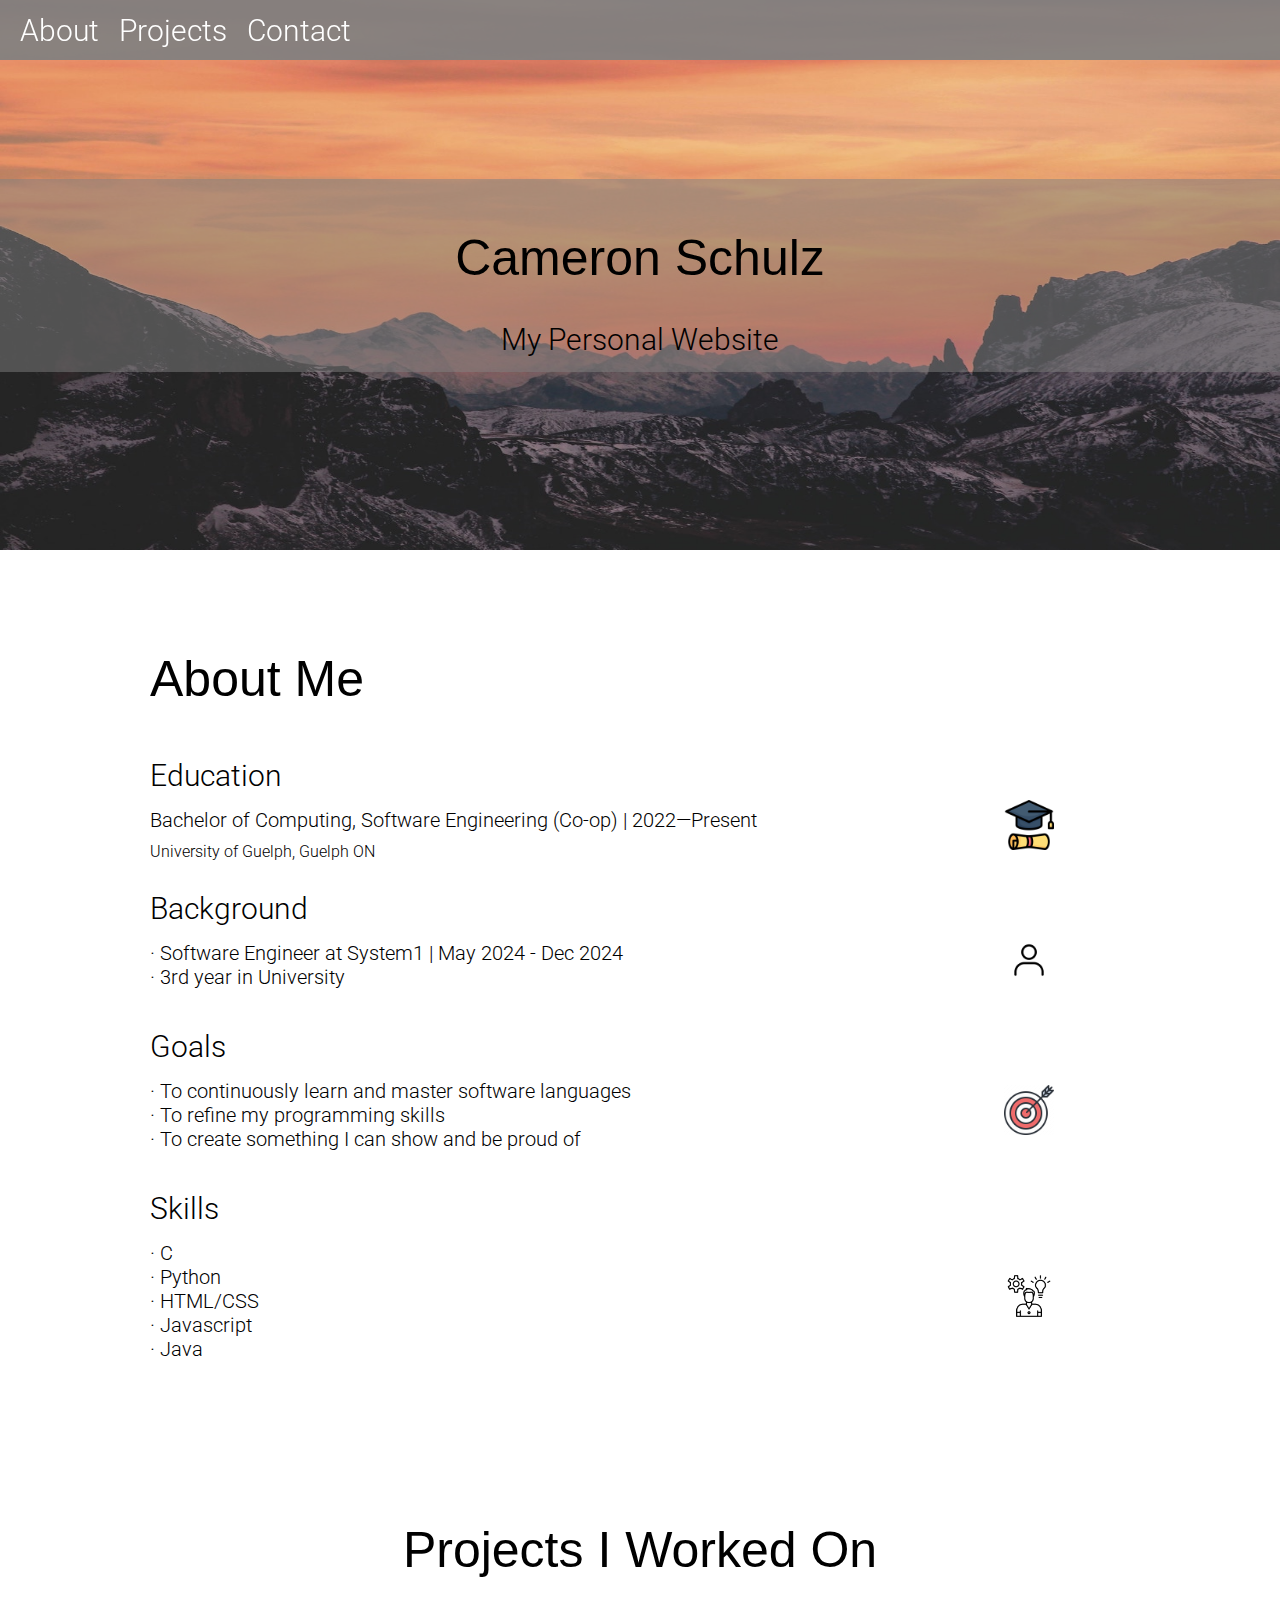
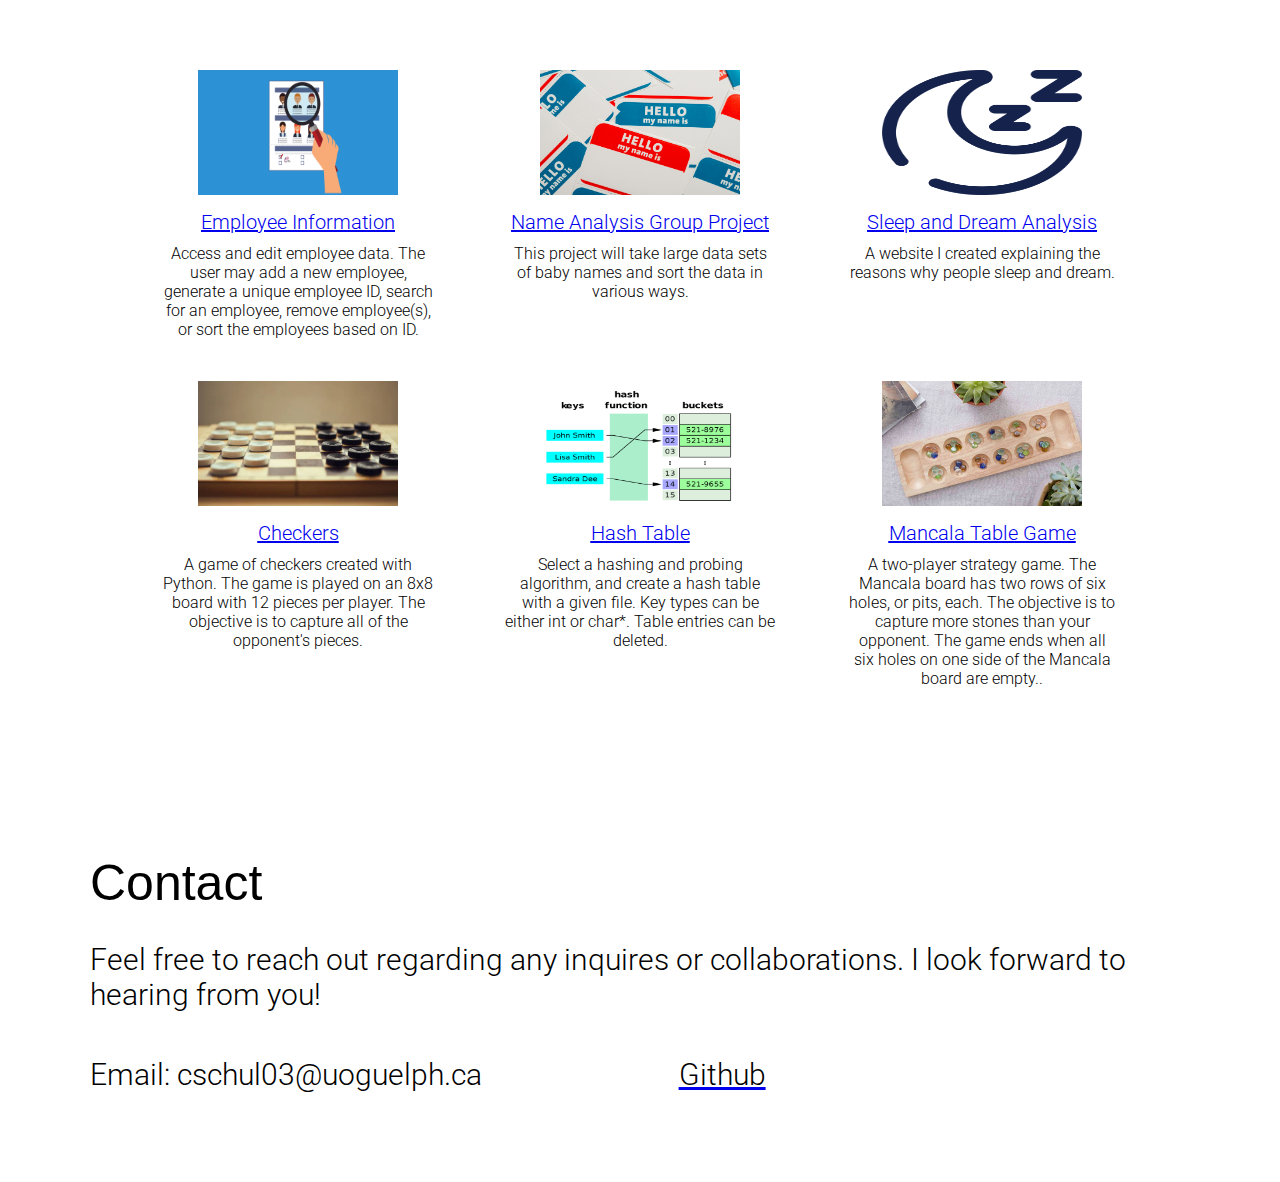
==== commit 65f6672d: "Improve responsive design for Projects I Worked On section" ====
--- a/index.html
+++ b/index.html
@@ -72,9 +72,9 @@
     </div>
 
     <div class="format">
-      <section id="projects">
-        <p class="title" style="margin-bottom: 0px;">
-          Projects I worked on
+      <section id="projects" style="margin: auto 5%;">
+        <p class="title" style="margin-bottom: 0;">
+          Projects I Worked On
         </p>
       </section>
       <div class="grid-style">
@@ -115,9 +115,7 @@
             A website I created explaining the reasons why people sleep and dream.
           </p>
         </div>
-      </div>
 
-      <div class="grid-style">
         <div class="container">
           <a href="https://github.com/Camero-schulz/checkers" target="_blank">
             <img class="poster" src="pic/checkers.webp">
--- a/style.css
+++ b/style.css
@@ -155,10 +155,9 @@
 .grid-style {
   display: grid;  
   grid-template-columns: repeat(3, minmax(300px, 1fr));
+  grid-template-rows: repeat(2, auto);
   gap: 10px;
-  margin-top: 100px;
-  /* align-items: top; */
-  /* justify-content: space-around; */
+  margin-top: 75px;
 }
 
 .icon {
@@ -197,4 +196,18 @@
   .footer-style {
     flex-direction: column;
   }
+}
+
+@media (max-width: 1050px) {
+  .grid-style {
+    grid-template-columns: repeat(2, 1fr);
+    grid-template-rows: repeat(4, auto);
+    margin-top: 50px;
+  }
+}
+@media (max-width: 700px) {
+  .grid-style {
+    grid-template-columns: repeat(1, 1fr);
+    grid-template-rows: repeat(6, auto);
+  }
 }